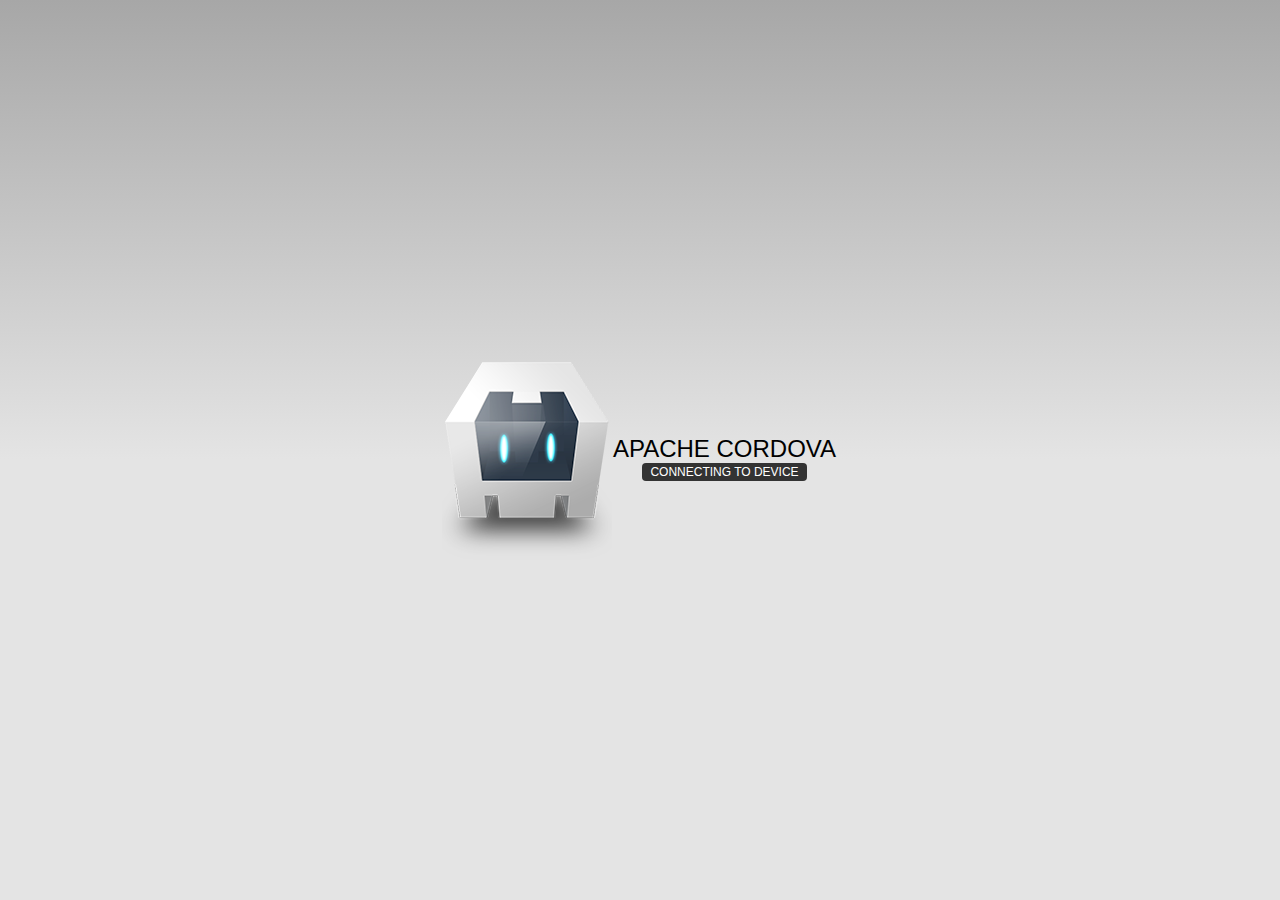
==== apps/IELTSEye/www/index.html @ a362447a "user cordova to build" ====
<!DOCTYPE html>
<!--
    Licensed to the Apache Software Foundation (ASF) under one
    or more contributor license agreements.  See the NOTICE file
    distributed with this work for additional information
    regarding copyright ownership.  The ASF licenses this file
    to you under the Apache License, Version 2.0 (the
    "License"); you may not use this file except in compliance
    with the License.  You may obtain a copy of the License at

    http://www.apache.org/licenses/LICENSE-2.0

    Unless required by applicable law or agreed to in writing,
    software distributed under the License is distributed on an
    "AS IS" BASIS, WITHOUT WARRANTIES OR CONDITIONS OF ANY
     KIND, either express or implied.  See the License for the
    specific language governing permissions and limitations
    under the License.
-->
<html>
    <head>
        <meta charset="utf-8" />
        <meta name="format-detection" content="telephone=no" />
        <meta name="viewport" content="user-scalable=no, initial-scale=1, maximum-scale=1, minimum-scale=1, width=device-width, height=device-height, target-densitydpi=device-dpi" />
        <link rel="stylesheet" type="text/css" href="css/index.css" />
        <title>Hello World</title>
    </head>
    <body>
        <div class="app">
            <h1>Apache Cordova</h1>
            <div id="deviceready" class="blink">
                <p class="event listening">Connecting to Device</p>
                <p class="event received">Device is Ready</p>
            </div>
        </div>
        <script type="text/javascript" src="cordova.js"></script>
        <script type="text/javascript" src="js/index.js"></script>
        <script type="text/javascript">
            app.initialize();
        </script>
    </body>
</html>
---- apps/IELTSEye/www/css/index.css ----
/*
 * Licensed to the Apache Software Foundation (ASF) under one
 * or more contributor license agreements.  See the NOTICE file
 * distributed with this work for additional information
 * regarding copyright ownership.  The ASF licenses this file
 * to you under the Apache License, Version 2.0 (the
 * "License"); you may not use this file except in compliance
 * with the License.  You may obtain a copy of the License at
 *
 * http://www.apache.org/licenses/LICENSE-2.0
 *
 * Unless required by applicable law or agreed to in writing,
 * software distributed under the License is distributed on an
 * "AS IS" BASIS, WITHOUT WARRANTIES OR CONDITIONS OF ANY
 * KIND, either express or implied.  See the License for the
 * specific language governing permissions and limitations
 * under the License.
 */
* {
    -webkit-tap-highlight-color: rgba(0,0,0,0); /* make transparent link selection, adjust last value opacity 0 to 1.0 */
}

body {
    -webkit-touch-callout: none;                /* prevent callout to copy image, etc when tap to hold */
    -webkit-text-size-adjust: none;             /* prevent webkit from resizing text to fit */
    -webkit-user-select: none;                  /* prevent copy paste, to allow, change 'none' to 'text' */
    background-color:#E4E4E4;
    background-image:linear-gradient(top, #A7A7A7 0%, #E4E4E4 51%);
    background-image:-webkit-linear-gradient(top, #A7A7A7 0%, #E4E4E4 51%);
    background-image:-ms-linear-gradient(top, #A7A7A7 0%, #E4E4E4 51%);
    background-image:-webkit-gradient(
        linear,
        left top,
        left bottom,
        color-stop(0, #A7A7A7),
        color-stop(0.51, #E4E4E4)
    );
    background-attachment:fixed;
    font-family:'HelveticaNeue-Light', 'HelveticaNeue', Helvetica, Arial, sans-serif;
    font-size:12px;
    height:100%;
    margin:0px;
    padding:0px;
    text-transform:uppercase;
    width:100%;
}

/* Portrait layout (default) */
.app {
    background:url(../img/logo.png) no-repeat center top; /* 170px x 200px */
    position:absolute;             /* position in the center of the screen */
    left:50%;
    top:50%;
    height:50px;                   /* text area height */
    width:225px;                   /* text area width */
    text-align:center;
    padding:180px 0px 0px 0px;     /* image height is 200px (bottom 20px are overlapped with text) */
    margin:-115px 0px 0px -112px;  /* offset vertical: half of image height and text area height */
                                   /* offset horizontal: half of text area width */
}

/* Landscape layout (with min-width) */
@media screen and (min-aspect-ratio: 1/1) and (min-width:400px) {
    .app {
        background-position:left center;
        padding:75px 0px 75px 170px;  /* padding-top + padding-bottom + text area = image height */
        margin:-90px 0px 0px -198px;  /* offset vertical: half of image height */
                                      /* offset horizontal: half of image width and text area width */
    }
}

h1 {
    font-size:24px;
    font-weight:normal;
    margin:0px;
    overflow:visible;
    padding:0px;
    text-align:center;
}

.event {
    border-radius:4px;
    -webkit-border-radius:4px;
    color:#FFFFFF;
    font-size:12px;
    margin:0px 30px;
    padding:2px 0px;
}

.event.listening {
    background-color:#333333;
    display:block;
}

.event.received {
    background-color:#4B946A;
    display:none;
}

@keyframes fade {
    from { opacity: 1.0; }
    50% { opacity: 0.4; }
    to { opacity: 1.0; }
}
 
@-webkit-keyframes fade {
    from { opacity: 1.0; }
    50% { opacity: 0.4; }
    to { opacity: 1.0; }
}
 
.blink {
    animation:fade 3000ms infinite;
    -webkit-animation:fade 3000ms infinite;
}
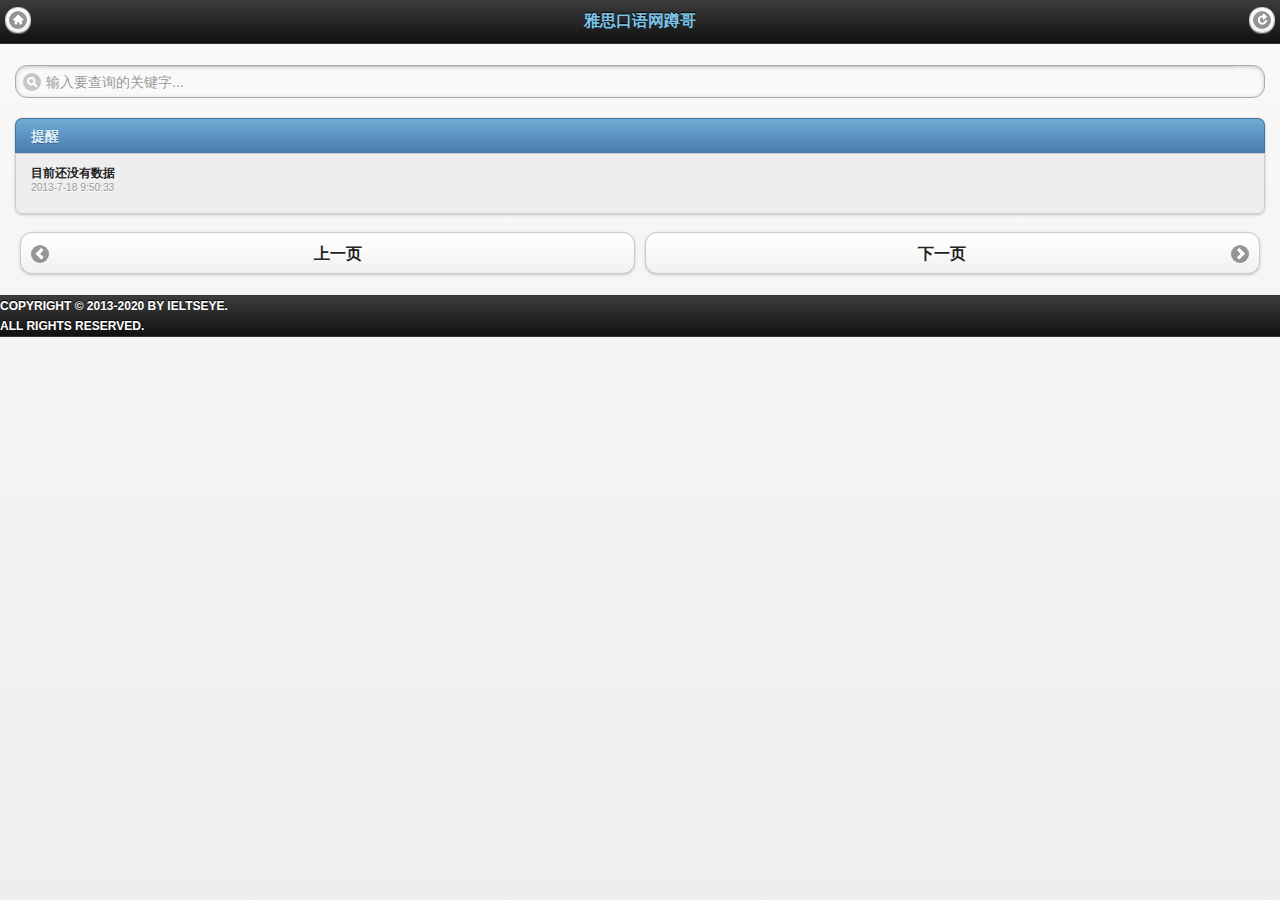
==== commit 359843e6: "plus google admob into ios" ====
--- a/apps/IELTSEye/www/index.html
+++ b/apps/IELTSEye/www/index.html
@@ -21,22 +21,54 @@
     <head>
         <meta charset="utf-8" />
         <meta name="format-detection" content="telephone=no" />
-        <meta name="viewport" content="user-scalable=no, initial-scale=1, maximum-scale=1, minimum-scale=1, width=device-width, height=device-height, target-densitydpi=device-dpi" />
+        <meta name="viewport" content="user-scalable=no, initial-scale=1, maximum-scale=1, minimum-scale=1, width=device-width, height=device-height, target-densitydpi=medium-dpi" />
+        <link rel="stylesheet" type="text/css" href="css/jquery.mobile.css" />
+        <link rel="stylesheet" type="text/css" href="css/bootstrap.css" />
+        <link rel="stylesheet" type="text/css" href="css/bootstrap-responsive.css" />
         <link rel="stylesheet" type="text/css" href="css/index.css" />
-        <title>Hello World</title>
+        <title>雅思口语网蹲哥</title>
+        <script type="text/javascript" src="cordova.js"></script>
+        <script type="text/javascript" src="js/jquery.min.js"></script>
+        <script type="text/javascript" src="js/jquery.mobile.min.js"></script>
+        <script type="text/javascript" src="js/index.js"></script>
     </head>
     <body>
-        <div class="app">
-            <h1>Apache Cordova</h1>
-            <div id="deviceready" class="blink">
-                <p class="event listening">Connecting to Device</p>
-                <p class="event received">Device is Ready</p>
-            </div>
-        </div>
-        <script type="text/javascript" src="cordova.js"></script>
-        <script type="text/javascript" src="js/index.js"></script>
         <script type="text/javascript">
             app.initialize();
         </script>
+        <div data-role="page" id="indexView">
+            <div data-role="header" data-position="fixed">
+                <a href="#" data-role="button" data-icon="refresh" data-iconpos="notext" data-theme="c" data-inline="true" id="refresh" class="ui-btn-right">Refresh</a>
+                <a href="#" data-role="button" data-icon="home" data-iconpos="notext" data-theme="c" data-inline="true" id="ieltseyeHome" class="ui-btn-left" rel="external">Home</a>
+                <h4><a href="#" onclick="goUserHome(3594633532)">雅思口语网蹲哥</a></h4>
+            </div>
+            <div data-role="content">
+                <div class="ui-grid-solo">
+                    <div class="ui-block-a">
+                        <form id="ieltseyeSearchForm" class="validate" action="#">
+                            <input type="search" name="keyword" id="searchKeyword" value="" placeholder="输入要查询的关键字...">
+                        </form>
+                    </div>
+                </div>
+                <div class="ui-grid-solo">
+                    <div class="ui-block-a">
+                        <ul data-role="listview" data-inset="true"id="ieltsEyeWeibos" data-divider-theme="b"  data-theme="c" >
+                            <li data-role="list-divider"><a href="index.html">提醒</a></li>
+                            <li>
+                                <strong>目前还没有数据</strong>
+                                <p class="muted"><small>2013-7-18 9:50:33</small></p>
+                            </li>
+                        </ul>
+                    </div>
+                </div>
+                <div class="ui-grid-a">
+                    <div class="ui-block-a"><a id="prevPage" href="#" data-role="button" data-icon="arrow-l" data-iconpos="left"  data-theme="c">上一页</a></div>
+                    <div class="ui-block-b"><a id="nextPage" href="#" data-role="button" data-icon="arrow-r" data-iconpos="right" data-theme="c">下一页</a></div>
+                </div>
+            </div>
+            <div data-role="footer">
+                    Copyright © 2013-2020 by IELTSEYE. <br />All Rights Reserved.<br />
+            </div>
+        </div>
     </body>
 </html>
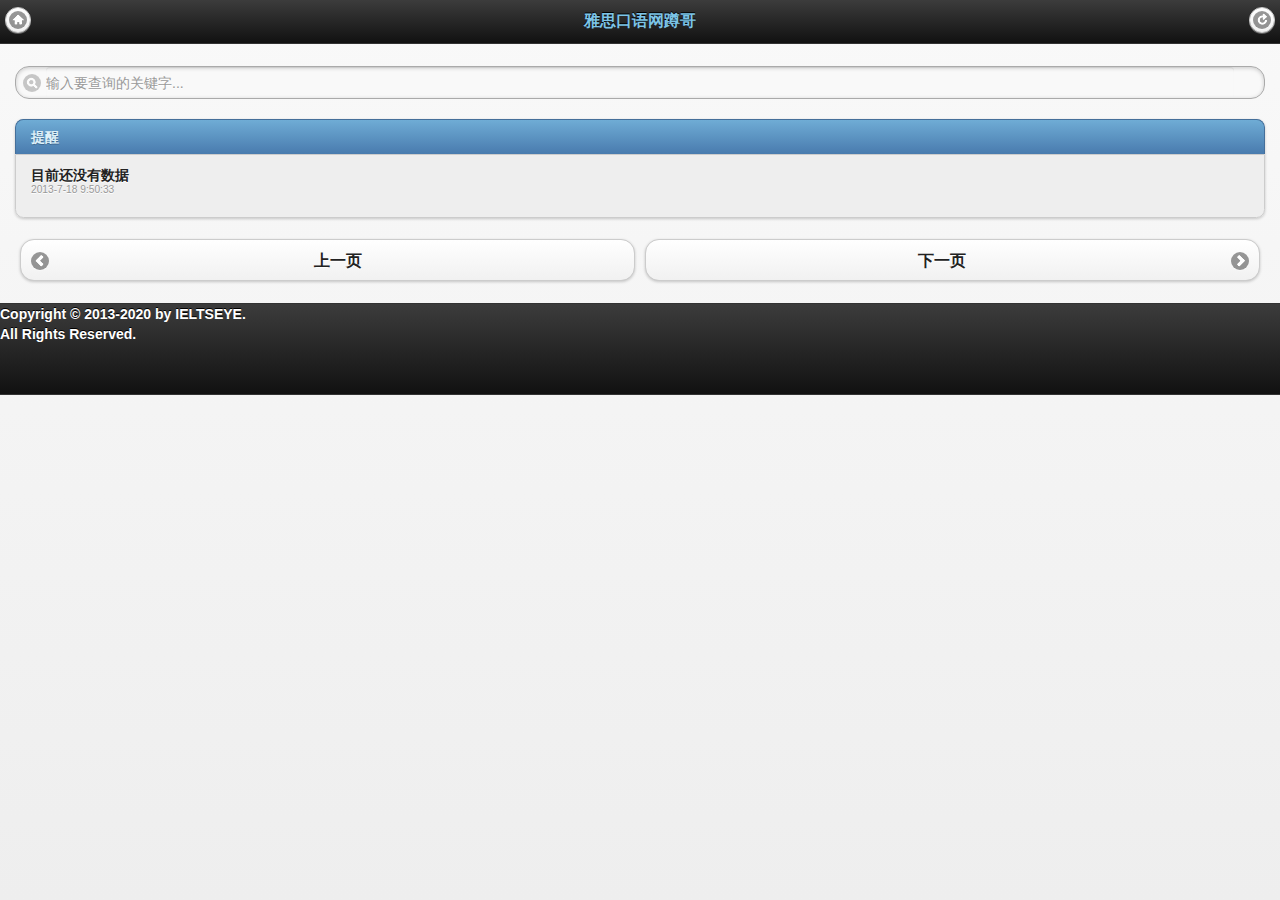
==== commit fcc0a780: "add admob for ipad,change the footer css height" ====
--- a/apps/IELTSEye/www/index.html
+++ b/apps/IELTSEye/www/index.html
@@ -29,13 +29,15 @@
         <title>雅思口语网蹲哥</title>
         <script type="text/javascript" src="cordova.js"></script>
         <script type="text/javascript" src="js/jquery.min.js"></script>
+        <script type="text/javascript">
+            $(document).on('pageinit', function($){
+                app.initialize();
+            });
+        </script>
+        <script type="text/javascript" src="js/index.js"></script>
         <script type="text/javascript" src="js/jquery.mobile.min.js"></script>
-        <script type="text/javascript" src="js/index.js"></script>
     </head>
     <body>
-        <script type="text/javascript">
-            app.initialize();
-        </script>
         <div data-role="page" id="indexView">
             <div data-role="header" data-position="fixed">
                 <a href="#" data-role="button" data-icon="refresh" data-iconpos="notext" data-theme="c" data-inline="true" id="refresh" class="ui-btn-right">Refresh</a>
@@ -66,7 +68,7 @@
                     <div class="ui-block-b"><a id="nextPage" href="#" data-role="button" data-icon="arrow-r" data-iconpos="right" data-theme="c">下一页</a></div>
                 </div>
             </div>
-            <div data-role="footer">
+            <div data-role="footer" class="footer">
                     Copyright © 2013-2020 by IELTSEYE. <br />All Rights Reserved.<br />
             </div>
         </div>
--- a/apps/IELTSEye/www/css/index.css
+++ b/apps/IELTSEye/www/css/index.css
@@ -16,100 +16,20 @@
  * specific language governing permissions and limitations
  * under the License.
  */
-* {
-    -webkit-tap-highlight-color: rgba(0,0,0,0); /* make transparent link selection, adjust last value opacity 0 to 1.0 */
-}
-
 body {
     -webkit-touch-callout: none;                /* prevent callout to copy image, etc when tap to hold */
-    -webkit-text-size-adjust: none;             /* prevent webkit from resizing text to fit */
-    -webkit-user-select: none;                  /* prevent copy paste, to allow, change 'none' to 'text' */
-    background-color:#E4E4E4;
-    background-image:linear-gradient(top, #A7A7A7 0%, #E4E4E4 51%);
-    background-image:-webkit-linear-gradient(top, #A7A7A7 0%, #E4E4E4 51%);
-    background-image:-ms-linear-gradient(top, #A7A7A7 0%, #E4E4E4 51%);
-    background-image:-webkit-gradient(
-        linear,
-        left top,
-        left bottom,
-        color-stop(0, #A7A7A7),
-        color-stop(0.51, #E4E4E4)
-    );
-    background-attachment:fixed;
+    -webkit-user-select: text;                  /* prevent copy paste, to allow, change 'none' to 'text' */
     font-family:'HelveticaNeue-Light', 'HelveticaNeue', Helvetica, Arial, sans-serif;
-    font-size:12px;
     height:100%;
     margin:0px;
     padding:0px;
-    text-transform:uppercase;
     width:100%;
 }
 
 /* Portrait layout (default) */
 .app {
-    background:url(../img/logo.png) no-repeat center top; /* 170px x 200px */
-    position:absolute;             /* position in the center of the screen */
-    left:50%;
-    top:50%;
-    height:50px;                   /* text area height */
-    width:225px;                   /* text area width */
-    text-align:center;
-    padding:180px 0px 0px 0px;     /* image height is 200px (bottom 20px are overlapped with text) */
-    margin:-115px 0px 0px -112px;  /* offset vertical: half of image height and text area height */
-                                   /* offset horizontal: half of text area width */
 }
 
-/* Landscape layout (with min-width) */
-@media screen and (min-aspect-ratio: 1/1) and (min-width:400px) {
-    .app {
-        background-position:left center;
-        padding:75px 0px 75px 170px;  /* padding-top + padding-bottom + text area = image height */
-        margin:-90px 0px 0px -198px;  /* offset vertical: half of image height */
-                                      /* offset horizontal: half of image width and text area width */
-    }
-}
-
-h1 {
-    font-size:24px;
-    font-weight:normal;
-    margin:0px;
-    overflow:visible;
-    padding:0px;
-    text-align:center;
-}
-
-.event {
-    border-radius:4px;
-    -webkit-border-radius:4px;
-    color:#FFFFFF;
-    font-size:12px;
-    margin:0px 30px;
-    padding:2px 0px;
-}
-
-.event.listening {
-    background-color:#333333;
-    display:block;
-}
-
-.event.received {
-    background-color:#4B946A;
-    display:none;
-}
-
-@keyframes fade {
-    from { opacity: 1.0; }
-    50% { opacity: 0.4; }
-    to { opacity: 1.0; }
-}
- 
-@-webkit-keyframes fade {
-    from { opacity: 1.0; }
-    50% { opacity: 0.4; }
-    to { opacity: 1.0; }
-}
- 
-.blink {
-    animation:fade 3000ms infinite;
-    -webkit-animation:fade 3000ms infinite;
-}
+.footer{
+    height:90px;
+}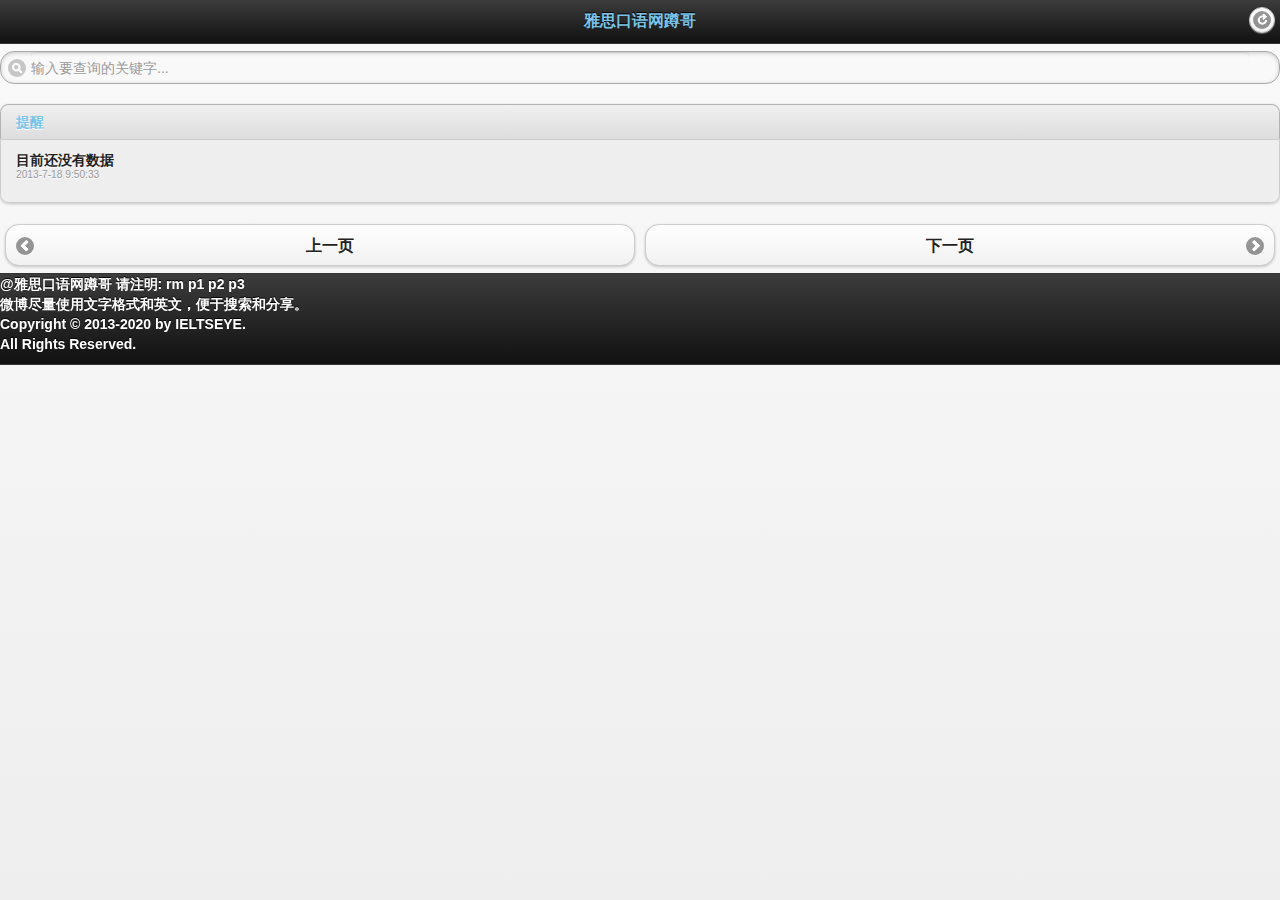
==== commit 0ea028e0: "1.0.2 check network conection and change UI for ios censored" ====
--- a/apps/IELTSEye/www/index.html
+++ b/apps/IELTSEye/www/index.html
@@ -34,6 +34,7 @@
                 app.initialize();
             });
         </script>
+        <script type="text/javascript" src="js/ieltseye.core.js"></script>
         <script type="text/javascript" src="js/index.js"></script>
         <script type="text/javascript" src="js/jquery.mobile.min.js"></script>
     </head>
@@ -41,7 +42,6 @@
         <div data-role="page" id="indexView">
             <div data-role="header" data-position="fixed">
                 <a href="#" data-role="button" data-icon="refresh" data-iconpos="notext" data-theme="c" data-inline="true" id="refresh" class="ui-btn-right">Refresh</a>
-                <a href="#" data-role="button" data-icon="home" data-iconpos="notext" data-theme="c" data-inline="true" id="ieltseyeHome" class="ui-btn-left" rel="external">Home</a>
                 <h4><a href="#" onclick="goUserHome(3594633532)">雅思口语网蹲哥</a></h4>
             </div>
             <div data-role="content">
@@ -54,7 +54,7 @@
                 </div>
                 <div class="ui-grid-solo">
                     <div class="ui-block-a">
-                        <ul data-role="listview" data-inset="true"id="ieltsEyeWeibos" data-divider-theme="b"  data-theme="c" >
+                        <ul data-role="listview" data-inset="true"id="ieltsEyeWeibos" data-divider-theme="c"  data-theme="c" >
                             <li data-role="list-divider"><a href="index.html">提醒</a></li>
                             <li>
                                 <strong>目前还没有数据</strong>
@@ -68,8 +68,22 @@
                     <div class="ui-block-b"><a id="nextPage" href="#" data-role="button" data-icon="arrow-r" data-iconpos="right" data-theme="c">下一页</a></div>
                 </div>
             </div>
+
+            <div data-role="panel" id="right-panel" data-display="push" data-position="right" data-theme="c">
+
+                <a href="#" data-role="button" data-icon="home" data-theme="c" data-inline="true" rel="external" onclick="javascript:var ref = window.open(encodeURI('http://www.ieltseye.com/'), '_blank', 'location=yes');">官网</a>
+                <a href="#" data-role="button" data-icon="home" data-theme="c" data-inline="true" rel="external" onclick="javascript:var ref = window.open(encodeURI('http://weibo.com/ieltseye'), '_blank', 'location=yes');">网蹲哥微博</a>
+
+                <a href="#" data-role="button" data-icon="home" data-theme="c" data-inline="true"  rel="external" onclick="javascript:var ref = window.open(encodeURI('http://www.ieltseye.com/about'), '_blank', 'location=yes');">用前必读</a>
+                
+  
+            </div><!-- /panel -->
+            
             <div data-role="footer" class="footer">
-                    Copyright © 2013-2020 by IELTSEYE. <br />All Rights Reserved.<br />
+                    @雅思口语网蹲哥 请注明: rm p1 p2 p3<br />
+                    微博尽量使用文字格式和英文，便于搜索和分享。<br/>
+                    Copyright © 2013-2020 by IELTSEYE. <br />
+                    All Rights Reserved.<br />
             </div>
         </div>
     </body>
--- a/apps/IELTSEye/www/css/index.css
+++ b/apps/IELTSEye/www/css/index.css
@@ -32,4 +32,7 @@
 
 .footer{
     height:90px;
+}
+.ui-content{
+    padding: 0px;
 }